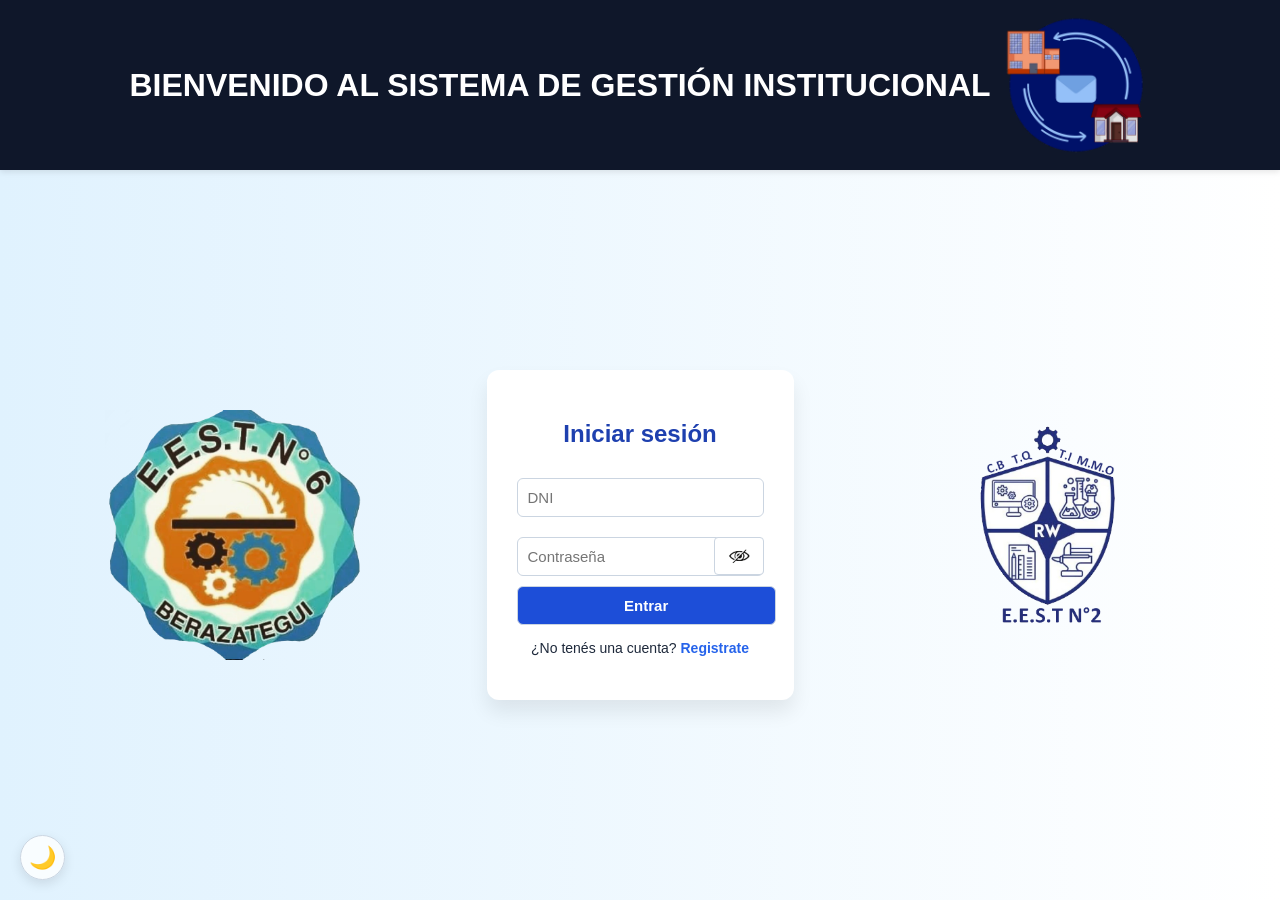
==== campus_tec6prueba/Campus-S.G.I-main/S.G.I-Campus-VerFINAL-7mo7ma/index.html @ 19936aa0 "hice un git add al campustec6prueba" ====
<!DOCTYPE html>
<html lang="es">
<head>
  <meta charset="UTF-8">
  <meta name="viewport" content="width=device-width, initial-scale=1.0">
  <title>S.G.I</title>
  
  <style>
    /* Fuente base y fondo general */

    * {
      box-sizing: border-box;
    }

    body {
      font-family: Arial, sans-serif;
      margin: 0;
      padding: 0;
      background: linear-gradient(to right, #e0f2fe, #ffffff);
      color: #1e293b;
      transition: background 0.3s ease, color 0.3s ease;
      animation: fadeIn 0.7s ease-in;
      min-height: 100vh;
      display: flex;
      flex-direction: column;
      overflow-x: hidden;
    }

    .main-container {
      display: flex;
      flex: 1;
      max-width: 1400px;
      margin: 0 auto;
      width: 100%;
      padding: 20px;
      align-items: center;
      justify-content: center;
      gap: 40px;
    }

    .side-image {
      flex: 1;
      display: flex;
      justify-content: center;
      align-items: center;
      padding: 20px;
    }

    .side-image img {
      max-width: 100%;
      height: auto;
      max-height: 250px;
      object-fit: contain;
    }

    /* Encabezado */
    .header {
      display: flex;
      align-items: center;
      padding: 10px;
      background-color: #0f172a;
      color: white;
      justify-content: center;
      box-shadow: 0 2px 6px rgba(0,0,0,0.1);
      gap: 10px;
    }

    /* Logo */
    .logo {
      max-width: 150px;
      height: auto;
    }

    /* Contenedor principal */
    .login-container {
      max-width: 420px;
      padding: 30px;
      background: white;
      border-radius: 12px;
      box-shadow: 0 12px 20px rgba(0, 0, 0, 0.08);
      transition: background 0.3s ease, color 0.3s ease;
    }

    /* Formularios */
    form {
      flex-direction: column;
    }

    h1, h2 {
      text-align: center;
      color: #1e40af;
    }
    h3{
      text-align: center;
      font-size: 32px;
    }
    input, select{
      width: 100%;
      margin-top: 10px;
      padding: 10px;
      border-radius: 6px;
      border: 1px solid #cbd5e1;
      font-size: 15px;
      transition: border 0.3s;
    }

    input:focus, select:focus {
      outline: none;
      border-color: #3b82f6;
    }


button:not(#modoToggle):not(.toggle-password) {
  width: 105%;
  margin-top: 10px;
  padding: 10px;
  border-radius: 6px;
  background-color: #1d4ed8;
  color: white;
  font-size: 15px;
  font-weight: bold;
  cursor: pointer;
  border: 1px solid #cbd5e1;
  transition: border 0.3s;
}


    button:hover {
      background-color: #2563eb;
    }

    hr {
      margin: 30px 0;
      border: none;
      border-top: 1px solid #e2e8f0;
    }

    /* Animación al cargar */
    @keyframes fadeIn {
      from {
        opacity: 0;
        transform: translateY(10px);
      }
      to {
        opacity: 1;
        transform: translateY(0);
      }
    }

    /* --- 🌙 MODO OSCURO --- */
    body.dark {
      background: #0f172a;
      color: #e2e8f0;
    }

    body.dark .header {
      background-color: #1e293b;
      color: #fff;
    }

    body.dark .login-container {
      background: #1e293b;
      color: #e2e8f0;
    }

    body.dark input, body.dark select {
      background-color: #334155;
      color: #e2e8f0;
      border: 1px solid #475569;
    }

    body.dark button {
      background-color: #3b82f6;
    }

    body.dark button:hover {
      background-color: #60a5fa;
    }

 .password-wrapper {
  position: relative;
  width: 100%;
  margin-top: 10px;
}

/* Deja espacio para el ojito */
.password-wrapper input {
  width: 100%;
  padding-right: 45px;
}

/* Botón del ojito */
.toggle-password {
  position: absolute;
  top: 60%;
  right: 0%;
  transform: translateY(-50%);
  width: 50px;
  height: 38px;
  border-radius: 4px;
  border: 1px solid #cbd5e1;
  background: #ffffff;
  cursor: pointer;
  padding: 0;
  display: flex;
  align-items: center;
  justify-content: center;
}

/* Imagen del ojo dentro del botón */
.toggle-password img {
  width: 26px;
  height: 26px;
  pointer-events: none;
}

/* Opcional: modo oscuro para el cuadradito */
body.dark .toggle-password {
  background: #334155;
  border-color: #475569;
}

    /* Modo oscuro toggle */
    #modoToggle {
      position: fixed;
      bottom: 20px;
      left: 20px;
      font-size: 22px;
      background-color: #ffffffcc;
      color: #0f172a;
      border: 1px solid #cbd5e1;
      border-radius: 50%;
      padding: 10px;
      width: 45px;
      height: 45px;
      display: flex;
      align-items: center;
      justify-content: center;
      box-shadow: 0 4px 12px rgba(0, 0, 0, 0.1);
      z-index: 1000;
      transition: transform 0.2s, background 0.3s;
    }

    #modoToggle:hover {
      transform: scale(1.2);
      background-color: #f1f5f9;
    }

    /* Responsive design */
    @media (max-width: 768px) {
      .main-container {
        flex-direction: column;
        gap: 20px;
        padding: 15px;
      }
      
      .side-images-container {
        display: flex;
        width: 100%;
        justify-content: space-around;
        margin-bottom: 20px;
      }
      
      .side-image {
        max-width: 45%;
        padding: 10px;
      }
      
      .side-image img {
        max-height: 180px;
      }
      
      .login-container {
        padding: 25px;
        max-width: 400px;
      }
      
      h3 {
        font-size: 20px;
      }
    }

    .link-alternativo {
      margin-top: 15px;
      text-align: center;
      font-size: 14px;
    }

    .link-alternativo a {
      color: #2563eb;
      text-decoration: none;
      font-weight: bold;
    }

    .link-alternativo a:hover {
      text-decoration: underline;
    }
  </style>
</head>
<body>
  <header class="header">
    <h3>BIENVENIDO AL SISTEMA DE GESTIÓN INSTITUCIONAL</h3>
    <img src="imagenes/newlogo1.webp" alt="Logo SGI" class="logo">
  </header>

  <div class="main-container">
    <div class="side-image">
      <img src="imagenes/logotecn6.webp" alt="logo escuela tec n6">
    </div>

    <div class="login-container">
      <!-- INICIO DE SESIÓN -->
      <div id="form-login">
        <h2>Iniciar sesión</h2>
        <form action="login.php" method="POST">
          <input type="text" name="dni" placeholder="DNI" required>

<div class="password-wrapper">
  <input type="password" name="password" id="loginPassword" placeholder="Contraseña" required>
  <button type="button" class="toggle-password" onclick="togglePassword('loginPassword', this)">
    <img src="imagenes/ojo-cerrado.png" alt="Mostrar contraseña">
  </button>
</div>


          <button type="submit">Entrar</button>
        </form>
        <p class="link-alternativo">¿No tenés una cuenta? 
          <a href="#" onclick="mostrarRegistro()">Registrate</a>
        </p>
      </div>

      <!-- REGISTRO -->
      <div id="form-registro" style="display: none;">
        <h2>Registro</h2>
        <form action="registro.php" method="POST" onsubmit="return validarPassword();">
          <input type="text" name="dni" placeholder="DNI nuevo" required>

<div class="password-wrapper">
  <input type="password" id="newPassword" name="password" placeholder="Contraseña nueva" required oninput="chequearFuerza();">
  <button type="button" class="toggle-password" onclick="togglePassword('newPassword', this)">
    <img src="imagenes/ojo-cerrado.png" alt="Mostrar contraseña">
  </button>
</div>

          <progress id="barraFuerza" value="0" max="100" style="width: 105%;"></progress>
          <p id="mensajeFuerza"></p>

          <label for="rol" style="width: 105%;">Seleccioná tu rol:</label>
          <select name="rol" id="rol" required>
            <option value="">-- Elegí un rol --</option>
            <option value="alumno">Alumno</option>
            <option value="familia">Familia</option>
          </select>

          <label for="escuela" style="width: 105%;">Seleccioná tu escuela:</label>
          <select name="escuela" id="escuela" required>
            <option value="">-- Elegí tu escuela --</option>
            <option value="tecnica n°2">E.E.S.T.N°2</option>
            <option value="tecnica n°6">E.E.S.T.N°6</option>
          </select>

          <button type="submit">Registrarse</button>
        </form>
        <p class="link-alternativo">¿Ya tenés cuenta? 
          <a href="#" onclick="mostrarLogin()">Iniciar sesión</a>
        </p>
      </div>
    </div>

    <div class="side-image">
      <img src="imagenes/E.E.S.T N°2.webp" alt="logo escuela tec n2">
    </div>
  </div>

  <!-- Botón Modo Oscuro -->
  <button id="modoToggle">🌙</button>

  <script>
    // Chequeo de fuerza de contraseña
    function chequearFuerza() {
      const pass = document.getElementById("newPassword").value;
      const barra = document.getElementById("barraFuerza");
      const mensaje = document.getElementById("mensajeFuerza");

      let fuerza = 0;
      if (pass.length >= 8) fuerza += 25;
      if (/[a-z]/.test(pass)) fuerza += 25;
      if (/[A-Z]/.test(pass)) fuerza += 25;
      if (/\d/.test(pass)) fuerza += 25;

      barra.value = fuerza;

      if (fuerza < 100) {
        mensaje.textContent = "La contraseña debe tener al menos 8 caracteres, una mayúscula, una minúscula y un número.";
        mensaje.style.color = "red";
      } else {
        mensaje.textContent = "Contraseña segura.";
        mensaje.style.color = "green";
      }
    }

    // Validar antes de enviar registro
    function validarPassword() {
      const barra = document.getElementById("barraFuerza").value;
      if (barra != "100") {
        alert("La contraseña no cumple con los requisitos de seguridad.");
        return false;
      }
      return true;
    }

    // Mostrar/Ocultar formularios
    function mostrarRegistro() {
      document.getElementById('form-login').style.display = 'none';
      document.getElementById('form-registro').style.display = 'block';
    }

    function mostrarLogin() {
      document.getElementById('form-login').style.display = 'block';
      document.getElementById('form-registro').style.display = 'none';
    }

    // Modo oscuro
    const toggle = document.getElementById('modoToggle');
    toggle.addEventListener('click', () => {
      document.body.classList.toggle('dark');
      toggle.textContent = document.body.classList.contains('dark') ? '☀️' : '🌙';
    });

   function togglePassword(idInput, btn) {
  const input = document.getElementById(idInput);
  const img = btn.querySelector('img');
  if (!input) return;

  if (input.type === 'password') {
    input.type = 'text';
    img.src = 'imagenes/ojo-abierto.png';
    img.alt = 'Ocultar contraseña';
  } else {
    input.type = 'password';
    img.src = 'imagenes/ojo-cerrado.png';
    img.alt = 'Mostrar contraseña';
  }
}

  </script>
</body>
</html>
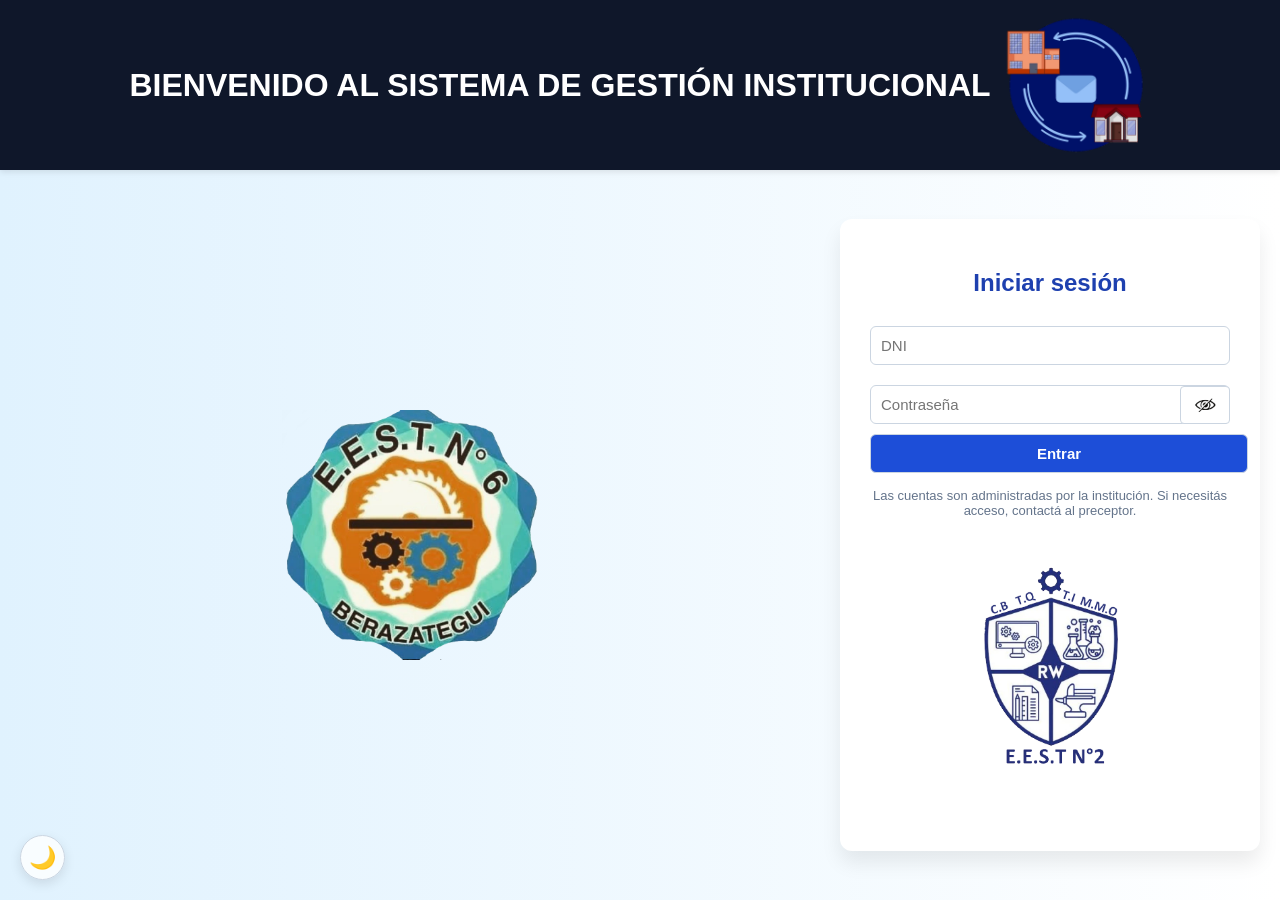
==== commit d64adb92: "feat: implementar sistema jerárquico y permisos feat: implementar sistema jerárquico de roles y perm" ====
--- a/campus_tec6prueba/Campus-S.G.I-main/S.G.I-Campus-VerFINAL-7mo7ma/index.html
+++ b/campus_tec6prueba/Campus-S.G.I-main/S.G.I-Campus-VerFINAL-7mo7ma/index.html
@@ -295,6 +295,65 @@
     .link-alternativo a:hover {
       text-decoration: underline;
     }
+
+    /* Aviso de registro */
+    #aviso-registro {
+      display: none;
+      padding: 14px 20px;
+      margin: 12px auto;
+      max-width: 500px;
+      border-radius: 8px;
+      font-size: 15px;
+      font-weight: bold;
+      text-align: center;
+      animation: fadeIn 0.5s ease-in;
+    }
+
+    #aviso-registro.ok {
+      background-color: #dcfce7;
+      color: #166534;
+      border: 1px solid #86efac;
+    }
+
+    #aviso-registro.error {
+      background-color: #fee2e2;
+      color: #991b1b;
+      border: 1px solid #fca5a5;
+    }
+    #aviso-login {
+      display: none;
+      padding: 14px 20px;
+      margin: 12px auto;
+      max-width: 500px;
+      border-radius: 8px;
+      font-size: 15px;
+      font-weight: bold;
+      text-align: center;
+      animation: fadeIn 0.5s ease-in;
+    }
+
+    #aviso-login.error {
+      background-color: #fee2e2;
+      color: #991b1b;
+      border: 1px solid #fca5a5;
+    }
+
+body.dark #aviso-login.error {
+  background-color: #7f1d1d;
+  color: #fecaca;
+  border-color: #f87171;
+}
+    body.dark #aviso-registro.ok {
+      background-color: #14532d;
+      color: #bbf7d0;
+      border-color: #4ade80;
+    }
+
+    body.dark #aviso-registro.error {
+      background-color: #7f1d1d;
+      color: #fecaca;
+      border-color: #f87171;
+    }
   </style>
 </head>
 <body>
@@ -303,6 +362,10 @@
     <img src="imagenes/newlogo1.webp" alt="Logo SGI" class="logo">
   </header>
 
+  <!-- Aviso de registro (se muestra con ?registro=ok o ?registro=error) -->
+  <div id="aviso-registro"></div>
+  <div id="aviso-login"></div>
+
   <div class="main-container">
     <div class="side-image">
       <img src="imagenes/logotecn6.webp" alt="logo escuela tec n6">
@@ -325,50 +388,13 @@
 
           <button type="submit">Entrar</button>
         </form>
-        <p class="link-alternativo">¿No tenés una cuenta? 
-          <a href="#" onclick="mostrarRegistro()">Registrate</a>
+        <p class="link-alternativo" style="font-size:13px;color:#64748b;">
+          Las cuentas son administradas por la institución. Si necesitás acceso, contactá al preceptor.
         </p>
       </div>
 
       <!-- REGISTRO -->
-      <div id="form-registro" style="display: none;">
-        <h2>Registro</h2>
-        <form action="registro.php" method="POST" onsubmit="return validarPassword();">
-          <input type="text" name="dni" placeholder="DNI nuevo" required>
-
-<div class="password-wrapper">
-  <input type="password" id="newPassword" name="password" placeholder="Contraseña nueva" required oninput="chequearFuerza();">
-  <button type="button" class="toggle-password" onclick="togglePassword('newPassword', this)">
-    <img src="imagenes/ojo-cerrado.png" alt="Mostrar contraseña">
-  </button>
-</div>
-
-          <progress id="barraFuerza" value="0" max="100" style="width: 105%;"></progress>
-          <p id="mensajeFuerza"></p>
-
-          <label for="rol" style="width: 105%;">Seleccioná tu rol:</label>
-          <select name="rol" id="rol" required>
-            <option value="">-- Elegí un rol --</option>
-            <option value="alumno">Alumno</option>
-            <option value="familia">Familia</option>
-          </select>
-
-          <label for="escuela" style="width: 105%;">Seleccioná tu escuela:</label>
-          <select name="escuela" id="escuela" required>
-            <option value="">-- Elegí tu escuela --</option>
-            <option value="tecnica n°2">E.E.S.T.N°2</option>
-            <option value="tecnica n°6">E.E.S.T.N°6</option>
-          </select>
-
-          <button type="submit">Registrarse</button>
-        </form>
-        <p class="link-alternativo">¿Ya tenés cuenta? 
-          <a href="#" onclick="mostrarLogin()">Iniciar sesión</a>
-        </p>
-      </div>
-    </div>
-
-    <div class="side-image">
+      <div class="side-image">
       <img src="imagenes/E.E.S.T N°2.webp" alt="logo escuela tec n2">
     </div>
   </div>
@@ -377,73 +403,53 @@
   <button id="modoToggle">🌙</button>
 
   <script>
-    // Chequeo de fuerza de contraseña
-    function chequearFuerza() {
-      const pass = document.getElementById("newPassword").value;
-      const barra = document.getElementById("barraFuerza");
-      const mensaje = document.getElementById("mensajeFuerza");
-
-      let fuerza = 0;
-      if (pass.length >= 8) fuerza += 25;
-      if (/[a-z]/.test(pass)) fuerza += 25;
-      if (/[A-Z]/.test(pass)) fuerza += 25;
-      if (/\d/.test(pass)) fuerza += 25;
-
-      barra.value = fuerza;
-
-      if (fuerza < 100) {
-        mensaje.textContent = "La contraseña debe tener al menos 8 caracteres, una mayúscula, una minúscula y un número.";
-        mensaje.style.color = "red";
+    // El registro público fue eliminado. Las cuentas son creadas por la institución.
+
+    const toggle = document.getElementById('modoToggle');
+    if (toggle) {
+      toggle.addEventListener('click', () => {
+        document.body.classList.toggle('dark');
+        toggle.textContent = document.body.classList.contains('dark') ? '☀️' : '🌙';
+      });
+    }
+
+    // Avisos de login: siempre volvemos al formulario de inicio de sesión.
+    const params = new URLSearchParams(window.location.search);
+    const estadoLogin = params.get('login');
+    const avisoLogin = document.getElementById('aviso-login');
+
+    if (estadoLogin === 'error' && avisoLogin) {
+      const msg = params.get('msg') || 'Error al iniciar sesión.';
+      avisoLogin.textContent = '❌ ' + msg;
+      avisoLogin.classList.add('error');
+      avisoLogin.style.display = 'block';
+
+      history.replaceState(null, '', window.location.pathname);
+
+      setTimeout(() => {
+        avisoLogin.style.transition = 'opacity 0.5s';
+        avisoLogin.style.opacity = '0';
+        setTimeout(() => {
+          avisoLogin.style.display = 'none';
+        }, 500);
+      }, 6000);
+    }
+
+    function togglePassword(idInput, btn) {
+      const input = document.getElementById(idInput);
+      const img = btn.querySelector('img');
+      if (!input) return;
+
+      if (input.type === 'password') {
+        input.type = 'text';
+        img.src = 'imagenes/ojo-abierto.png';
+        img.alt = 'Ocultar contraseña';
       } else {
-        mensaje.textContent = "Contraseña segura.";
-        mensaje.style.color = "green";
-      }
-    }
-
-    // Validar antes de enviar registro
-    function validarPassword() {
-      const barra = document.getElementById("barraFuerza").value;
-      if (barra != "100") {
-        alert("La contraseña no cumple con los requisitos de seguridad.");
-        return false;
-      }
-      return true;
-    }
-
-    // Mostrar/Ocultar formularios
-    function mostrarRegistro() {
-      document.getElementById('form-login').style.display = 'none';
-      document.getElementById('form-registro').style.display = 'block';
-    }
-
-    function mostrarLogin() {
-      document.getElementById('form-login').style.display = 'block';
-      document.getElementById('form-registro').style.display = 'none';
-    }
-
-    // Modo oscuro
-    const toggle = document.getElementById('modoToggle');
-    toggle.addEventListener('click', () => {
-      document.body.classList.toggle('dark');
-      toggle.textContent = document.body.classList.contains('dark') ? '☀️' : '🌙';
-    });
-
-   function togglePassword(idInput, btn) {
-  const input = document.getElementById(idInput);
-  const img = btn.querySelector('img');
-  if (!input) return;
-
-  if (input.type === 'password') {
-    input.type = 'text';
-    img.src = 'imagenes/ojo-abierto.png';
-    img.alt = 'Ocultar contraseña';
-  } else {
-    input.type = 'password';
-    img.src = 'imagenes/ojo-cerrado.png';
-    img.alt = 'Mostrar contraseña';
-  }
-}
-
+        input.type = 'password';
+        img.src = 'imagenes/ojo-cerrado.png';
+        img.alt = 'Mostrar contraseña';
+      }
+    }
   </script>
 </body>
-</html>
+</html>
